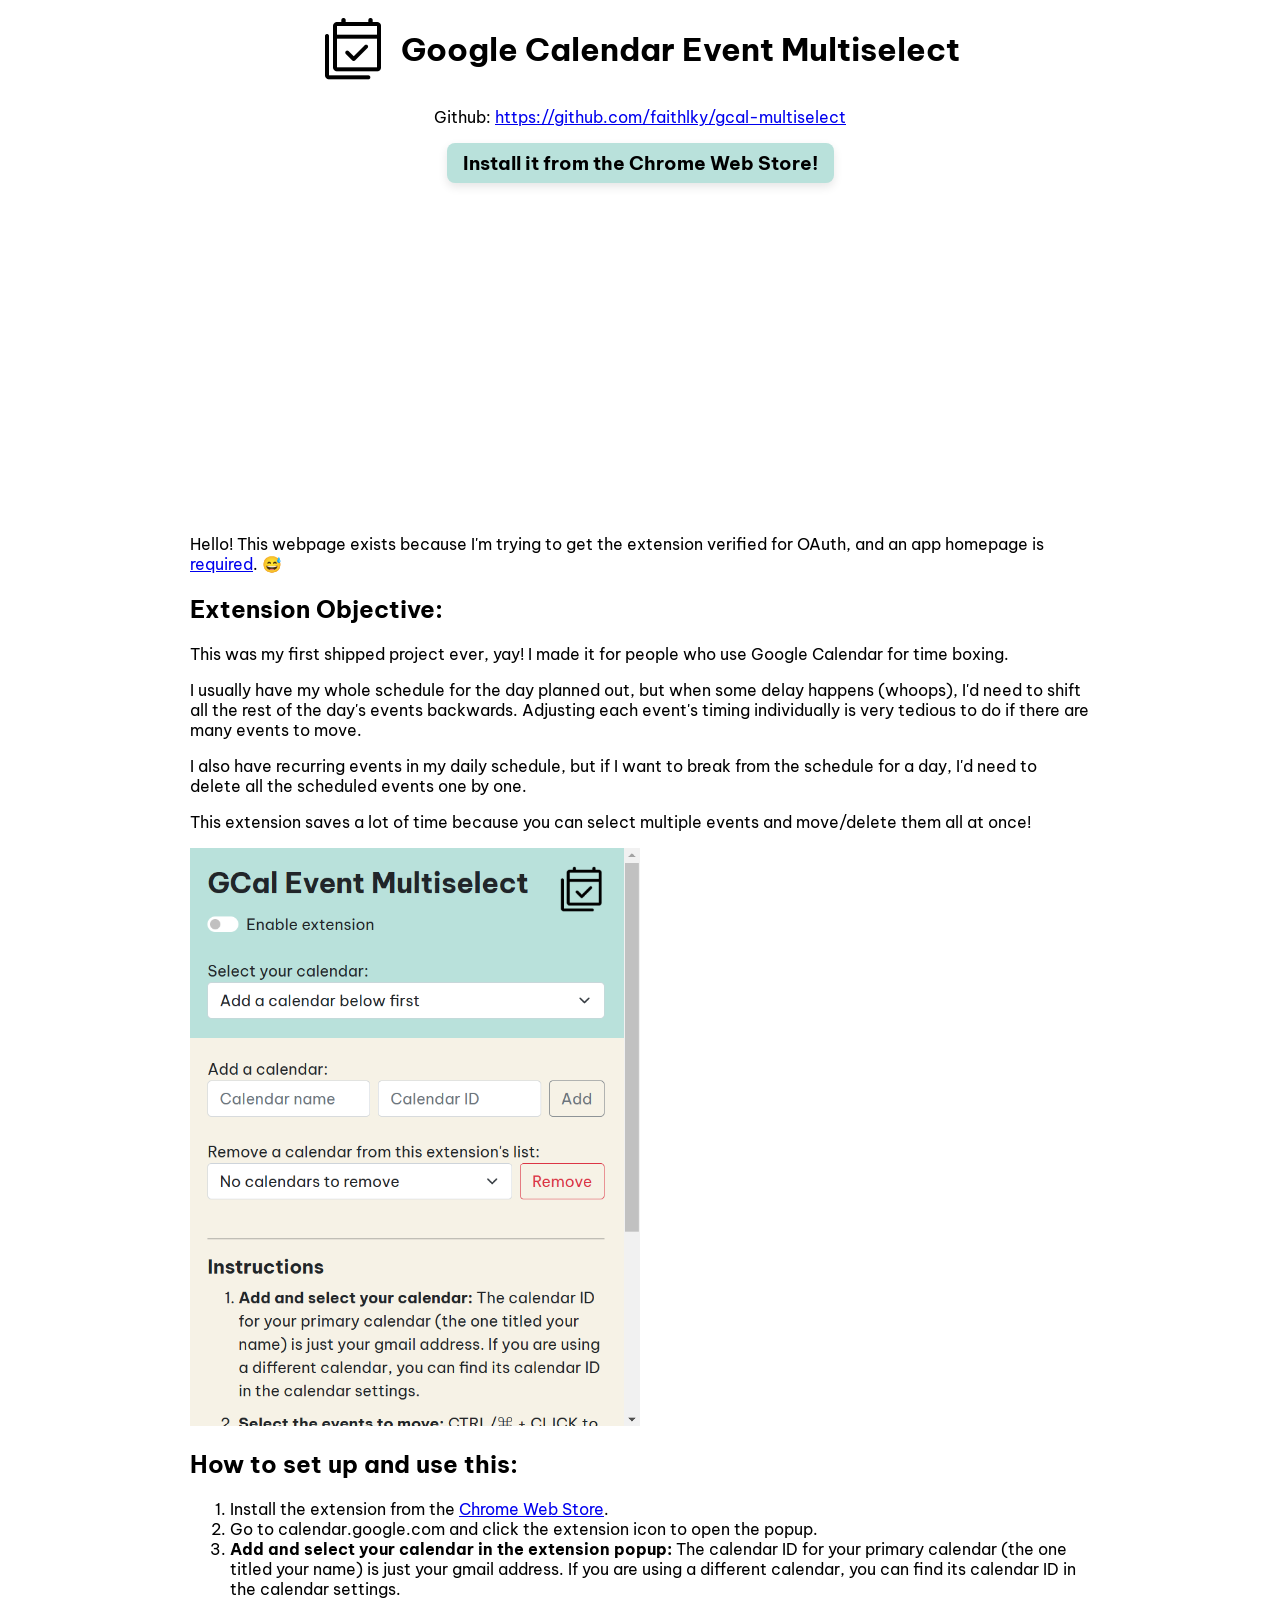
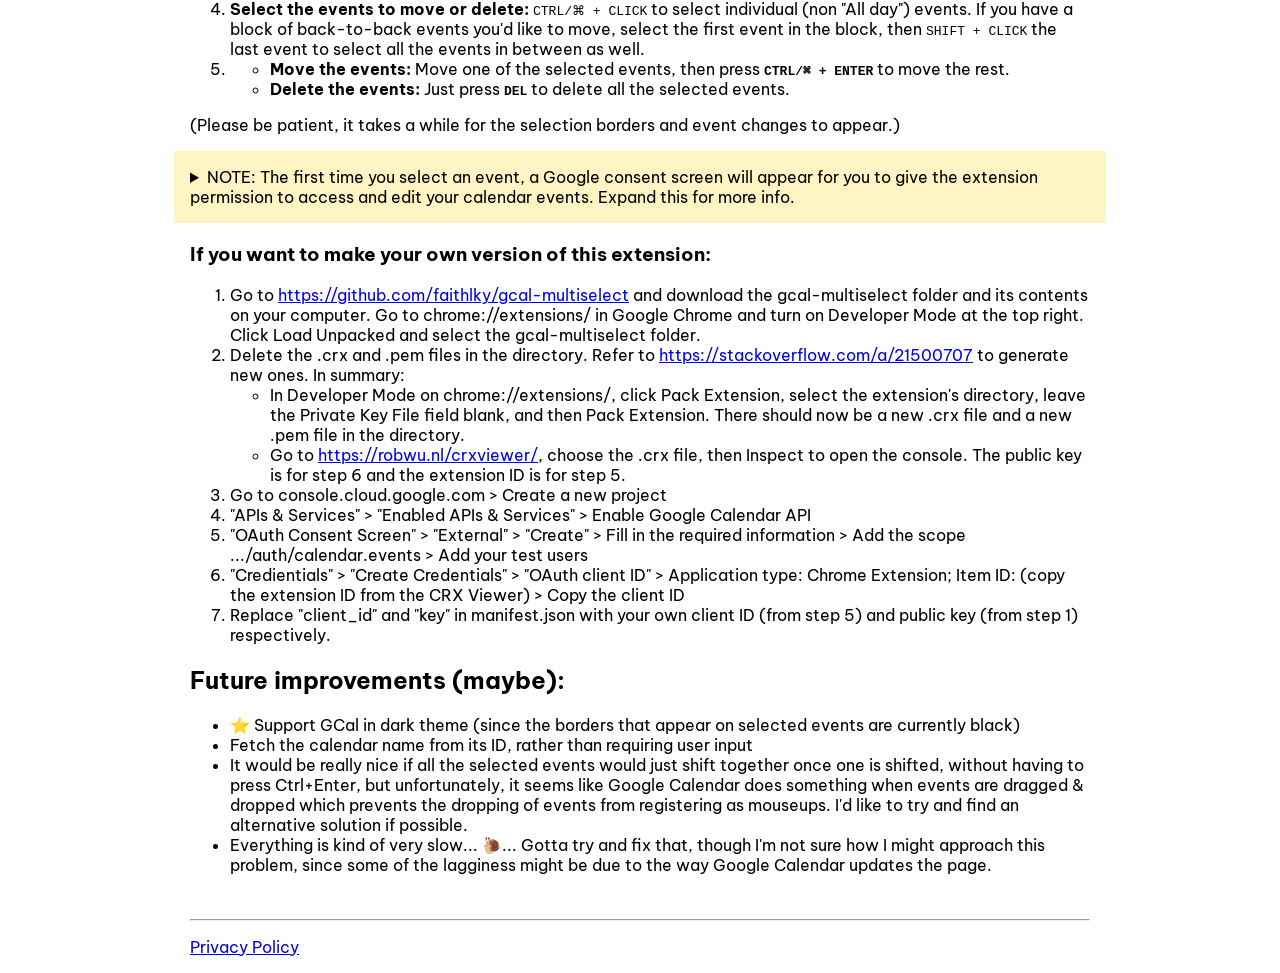
==== docs/index.html @ d0ec91a8 "Fix images path" ====
<!DOCTYPE html>
<html lang="en">
<head>
    <meta charset="UTF-8">
    <meta name="viewport" content="width=device-width, initial-scale=1.0">
    <title>Google Calendar Event Multiselect | Home</title>
    <link rel="icon" type="image/x-icon" href="images/favicon.ico">
    <link rel="stylesheet" href="gcal-multiselect-styles.css">
</head>
<body>
<div class="main-container">
    <div class="top-section">
        <div class="title">
            <img src="images/icon-128-black.png" style="height: 4rem; width: 4rem">
            <h1>Google Calendar Event Multiselect</h1>
        </div>
        <p>Github: <a href="https://github.com/faithlky/gcal-multiselect" target="_blank">https://github.com/faithlky/gcal-multiselect</a></p>
        <a id="install-link" href="https://chromewebstore.google.com/detail/google-calendar-event-mul/eocpakpdohecpcnfjmgohbkkcdeedhfo" target="_blank">Install it from the Chrome Web Store!</a>
        <br>
        <iframe width="560" height="315" src="https://www.youtube.com/embed/FStZ2e6FwVU?si=cIw6VZqIz02MtZmo" title="YouTube video player" frameborder="0" allow="accelerometer; autoplay; clipboard-write; encrypted-media; gyroscope; picture-in-picture; web-share" referrerpolicy="strict-origin-when-cross-origin" allowfullscreen></iframe>
    </div>
    <p>Hello! This webpage exists because I'm trying to get the extension verified for OAuth, and an app homepage is <a href="https://support.google.com/cloud/answer/13464321?sjid=13385238972695476127-NC" target="_blank">required</a>. 😅</p>
    <h2>Extension Objective:</h2>
    <p>This was my first shipped project ever, yay! I made it for people who use Google Calendar for time boxing.</p>
    <p>I usually have my whole schedule for the day planned out, but when some delay happens (whoops), I&#39;d need to shift all the rest of the day&#39;s events backwards. Adjusting each event&#39;s timing individually is very tedious to do if there are many events to move.</p>
    <p>I also have recurring events in my daily schedule, but if I want to break from the schedule for a day, I&#39;d need to delete all the scheduled events one by one.</p>
    <p>This extension saves a lot of time because you can select multiple events and move/delete them all at once!</p>
    <p><img src="images/popup-screenshot.png" alt="Screenshot of extension popup"></p>
    <h2>How to set up and use this:</h2>
    <ol>
        <li>Install the extension from the <a href="https://chromewebstore.google.com/detail/google-calendar-event-mul/eocpakpdohecpcnfjmgohbkkcdeedhfo" target="_blank">Chrome Web Store</a>.</li>
        <li>Go to calendar.google.com and click the extension icon to open the popup.</li>
        <li><strong>Add and select your calendar in the extension popup:</strong> The calendar ID for your primary calendar (the one titled your name) is just your gmail address. If you are using a different calendar, you can find its calendar ID in the calendar settings.</li>
        <li><strong>Select the events to move or delete:</strong> <code>CTRL/⌘ + CLICK</code> to select individual (non &quot;All day&quot;) events. If you have a block of back-to-back events you&#39;d like to move, select the first event in the block, then <code>SHIFT + CLICK</code> the last event to select all the events in between as well.</li>
        <li><ul>
            <li><strong>Move the events:</strong> Move one of the selected events, then press <strong><code>CTRL/⌘ + ENTER</code></strong> to move the rest.</li>
            <li><strong>Delete the events:</strong> Just press <strong><code>DEL</code></strong> to delete all the selected events.</li>
        </ul>
        </li>
    </ol>
    <p>(Please be patient, it takes a while for the selection borders and event changes to appear.)</p>
    <details>
        <summary>NOTE: The first time you select an event, a Google consent screen will appear for you to give the extension permission to access and edit your calendar events. Expand this for more info.</summary>
        <br>
        <img src="images/OAuth%20screen%201%20-%20choose%20account.png" alt="Screenshot of Google consent screen">
        <p>After choosing your account, you will see this warning, which is here because the extension makes use of the Google Calendar API&#39;s &quot;.../auth/calendar.events&quot; scope (permission to view and edit events on all your calendars). This is categorised as a sensitive scope as it grants access to private Google User Data, so I need to submit the extension for <a href="https://support.google.com/cloud/answer/13463073?sjid=13385238972695476127-NC" target="_blank">verification</a> by Google. I'm still trying to get it verified; please 🐻 with me!</p>
        <p>So for now, just click &quot;Advanced&quot; at the bottom, then click &quot;Go to Google Calendar Event Multiselect (unsafe)&quot;.</p>
        <img src="images/OAuth%20screen%202%20-%20click%20Advanced.png" alt="Screenshot of warning saying &quot;Google hasn&#39;t verified this app&quot; with a link at the bottom saying &quot;Advanced&quot;">
        <img src="images/OAuth%20screen%203%20-%20click%20Go%20to.png" alt="Screenshot of warning saying &quot;Google hasn&#39;t verified this app&quot; with a link at the bottom saying &quot;Go to Google Calendar Event Multiselect (unsafe)&quot;">
        <p>Now click &quot;Continue&quot; :-)</p>
        <img src="images/OAuth%20screen%204%20-%20click%20Continue.png" alt="Screenshot of consent screen with &quot;Continue&quot; button">
    </details>
    <h3>If you want to make your own version of this extension:</h3>
    <ol>
        <li>Go to <a href="https://github.com/faithlky/gcal-multiselect" target="_blank">https://github.com/faithlky/gcal-multiselect</a> and download the gcal-multiselect folder and its contents on your computer. Go to chrome://extensions/ in Google Chrome and turn on Developer Mode at the top right. Click Load Unpacked and select the gcal-multiselect folder.</li>
        <li>Delete the .crx and .pem files in the directory. Refer to <a href="https://stackoverflow.com/a/21500707" target="_blank">https://stackoverflow.com/a/21500707</a> to generate new ones. In summary:
            <ul>
                <li>In Developer Mode on chrome://extensions/, click Pack Extension, select the extension&#39;s directory, leave the Private Key File field blank, and then Pack Extension. There should now be a new .crx file and a new .pem file in the directory.</li>
                <li>Go to <a href="https://robwu.nl/crxviewer/" target="_blank">https://robwu.nl/crxviewer/</a>, choose the .crx file, then Inspect to open the console. The public key is for step 6 and the extension ID is for step 5.</li>
            </ul>
        </li>
        <li>Go to console.cloud.google.com &gt; Create a new project</li>
        <li>&quot;APIs &amp; Services&quot; &gt; &quot;Enabled APIs &amp; Services&quot; &gt; Enable Google Calendar API</li>
        <li>&quot;OAuth Consent Screen&quot; &gt; &quot;External&quot; &gt; &quot;Create&quot; &gt; Fill in the required information &gt; Add the scope .../auth/calendar.events &gt; Add your test users</li>
        <li>&quot;Credientials&quot; &gt; &quot;Create Credentials&quot; &gt; &quot;OAuth client ID&quot; &gt; Application type: Chrome Extension; Item ID: (copy the extension ID from the CRX Viewer) &gt; Copy the client ID</li>
        <li>Replace &quot;client_id&quot; and &quot;key&quot; in manifest.json with your own client ID (from step 5) and public key (from step 1) respectively.</li>
    </ol>
    <h2>Future improvements (maybe):</h2>
    <ul>
        <li>⭐ Support GCal in dark theme (since the borders that appear on selected events are currently black)</li>
        <li>Fetch the calendar name from its ID, rather than requiring user input</li>
        <li>It would be really nice if all the selected events would just shift together once one is shifted, without having to press Ctrl+Enter, but unfortunately, it seems like Google Calendar does something when events are dragged &amp; dropped which prevents the dropping of events from registering as mouseups. I&#39;d like to try and find an alternative solution if possible.</li>
        <li>Everything is kind of very slow... 🐌... Gotta try and fix that, though I&#39;m not sure how I might approach this problem, since some of the lagginess might be due to the way Google Calendar updates the page.</li>
    </ul>
    <br>
    <footer>
        <hr>
        <p><a href="https://faithlky.xyz/gcal-multiselect/privacy-policy.html">Privacy Policy</a></p>
    </footer>
</div>
</body>
</html>
---- docs/gcal-multiselect-styles.css ----
@import url('https://fonts.googleapis.com/css2?family=Be+Vietnam+Pro:ital,wght@0,100;0,200;0,300;0,400;0,500;0,600;0,700;0,800;0,900;1,100;1,200;1,300;1,400;1,500;1,600;1,700;1,800;1,900&display=swap');

body {
    font-family: "Be Vietnam Pro", sans-serif;
}

details {
    background-color: #fff5c4;
    padding: 1rem;
    margin: 0 -1rem 0 -1rem;
}

details:open {
    background-color: #f6f2e6;
}

img {
    max-width: 450px;
}

.main-container {
    max-width: 900px;
    margin: 0 auto;
}

.title {
    display: flex;
    align-items: center;
    justify-content: center;
    gap: 1rem;
}

.top-section {
    display: flex;
    align-items: center;
    flex-direction: column;
}

#install-link {
    text-decoration: none;
    color: black;
    font-weight: 700;
    font-size: 1.2rem;
    background-color: #B9E1DB;
    padding: 0.5rem 1rem;
    border-radius: 0.5rem;
    box-shadow: 0 4px 10px 0 rgba(0, 0, 0, .1);
    transition: all 0.5s ease 0s;
}

#install-link:hover {
    background-color: #abcfc9;
    box-shadow: 0 4px 10px 0 rgba(0, 0, 0, .2);
    transform: translateY(-3px);
}
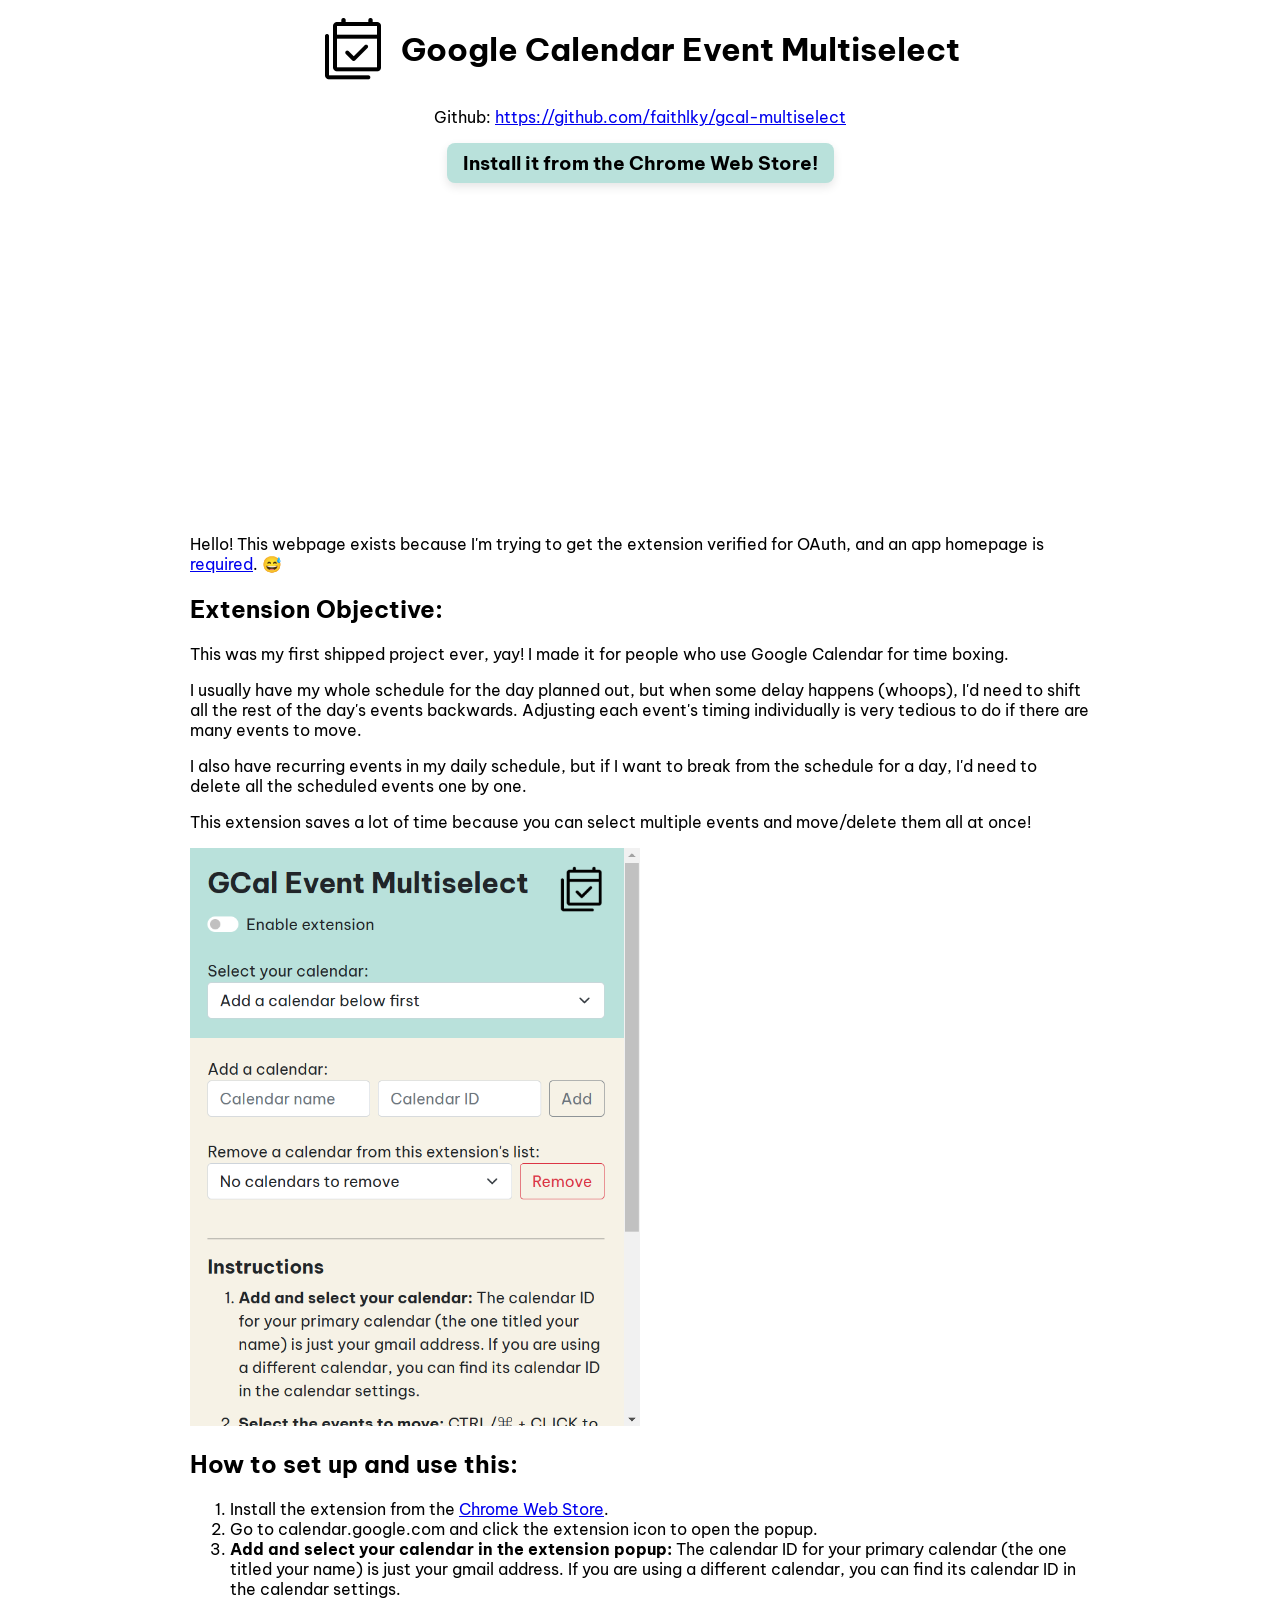
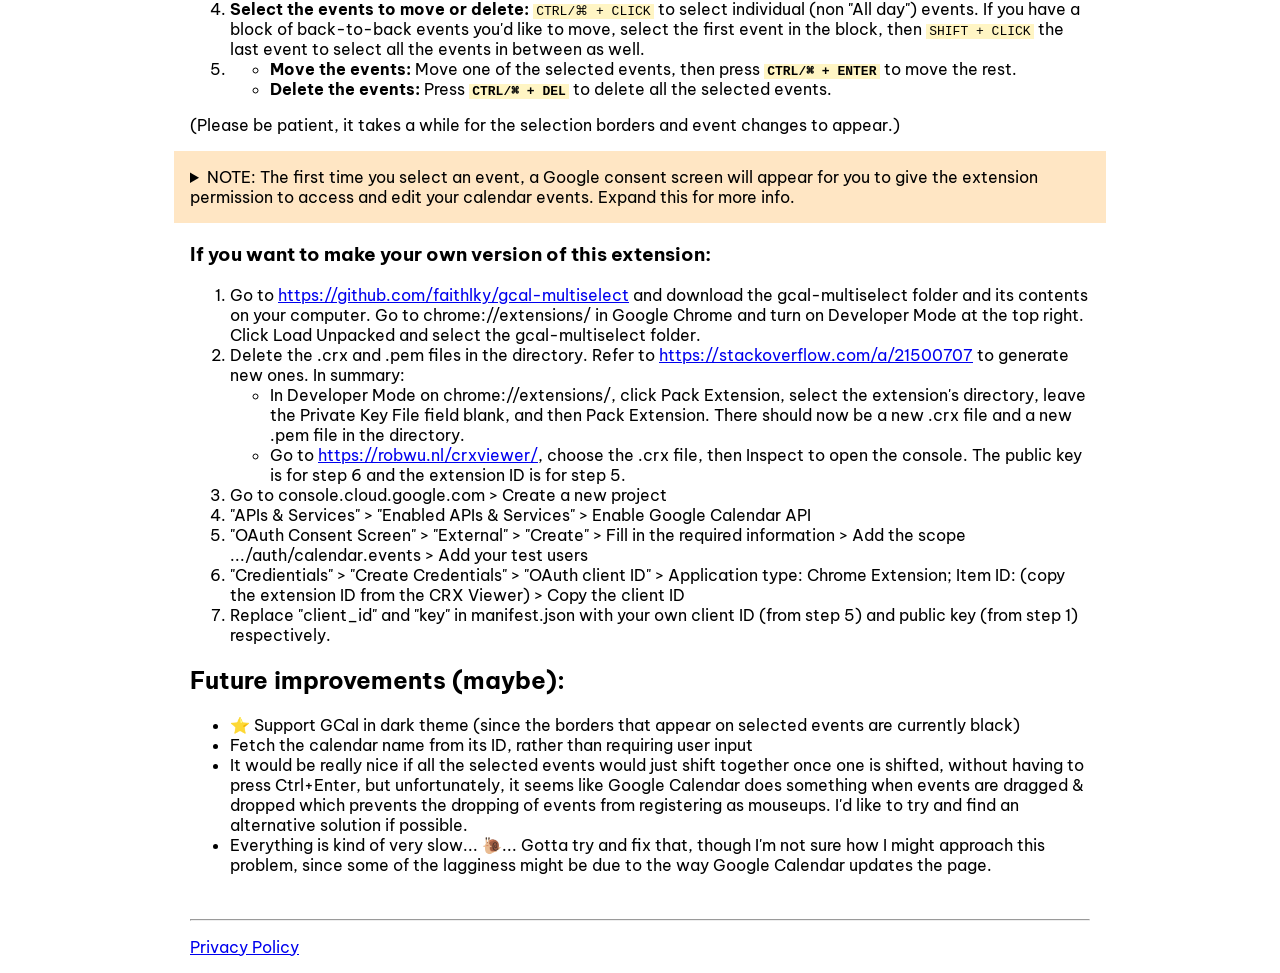
==== commit e26f989c: "CTRL+DEL to delete selected events instead of just DEL" ====
--- a/docs/index.html
+++ b/docs/index.html
@@ -31,10 +31,10 @@
         <li>Install the extension from the <a href="https://chromewebstore.google.com/detail/google-calendar-event-mul/eocpakpdohecpcnfjmgohbkkcdeedhfo" target="_blank">Chrome Web Store</a>.</li>
         <li>Go to calendar.google.com and click the extension icon to open the popup.</li>
         <li><strong>Add and select your calendar in the extension popup:</strong> The calendar ID for your primary calendar (the one titled your name) is just your gmail address. If you are using a different calendar, you can find its calendar ID in the calendar settings.</li>
-        <li><strong>Select the events to move or delete:</strong> <code>CTRL/⌘ + CLICK</code> to select individual (non &quot;All day&quot;) events. If you have a block of back-to-back events you&#39;d like to move, select the first event in the block, then <code>SHIFT + CLICK</code> the last event to select all the events in between as well.</li>
+        <li><strong>Select the events to move or delete:</strong> <kbd>CTRL/⌘ + CLICK</kbd> to select individual (non &quot;All day&quot;) events. If you have a block of back-to-back events you&#39;d like to move, select the first event in the block, then <kbd>SHIFT + CLICK</kbd> the last event to select all the events in between as well.</li>
         <li><ul>
-            <li><strong>Move the events:</strong> Move one of the selected events, then press <strong><code>CTRL/⌘ + ENTER</code></strong> to move the rest.</li>
-            <li><strong>Delete the events:</strong> Just press <strong><code>DEL</code></strong> to delete all the selected events.</li>
+            <li><strong>Move the events:</strong> Move one of the selected events, then press <strong><kbd>CTRL/⌘ + ENTER</kbd></strong> to move the rest.</li>
+            <li><strong>Delete the events:</strong> Press <strong><kbd>CTRL/⌘ + DEL</kbd></strong> to delete all the selected events.</li>
         </ul>
         </li>
     </ol>
--- a/docs/gcal-multiselect-styles.css
+++ b/docs/gcal-multiselect-styles.css
@@ -4,8 +4,13 @@
     font-family: "Be Vietnam Pro", sans-serif;
 }
 
+kbd {
+    background-color: #fff5c4;
+    padding: 0 0.2rem;
+}
+
 details {
-    background-color: #fff5c4;
+    background-color: #ffe6c4;
     padding: 1rem;
     margin: 0 -1rem 0 -1rem;
 }
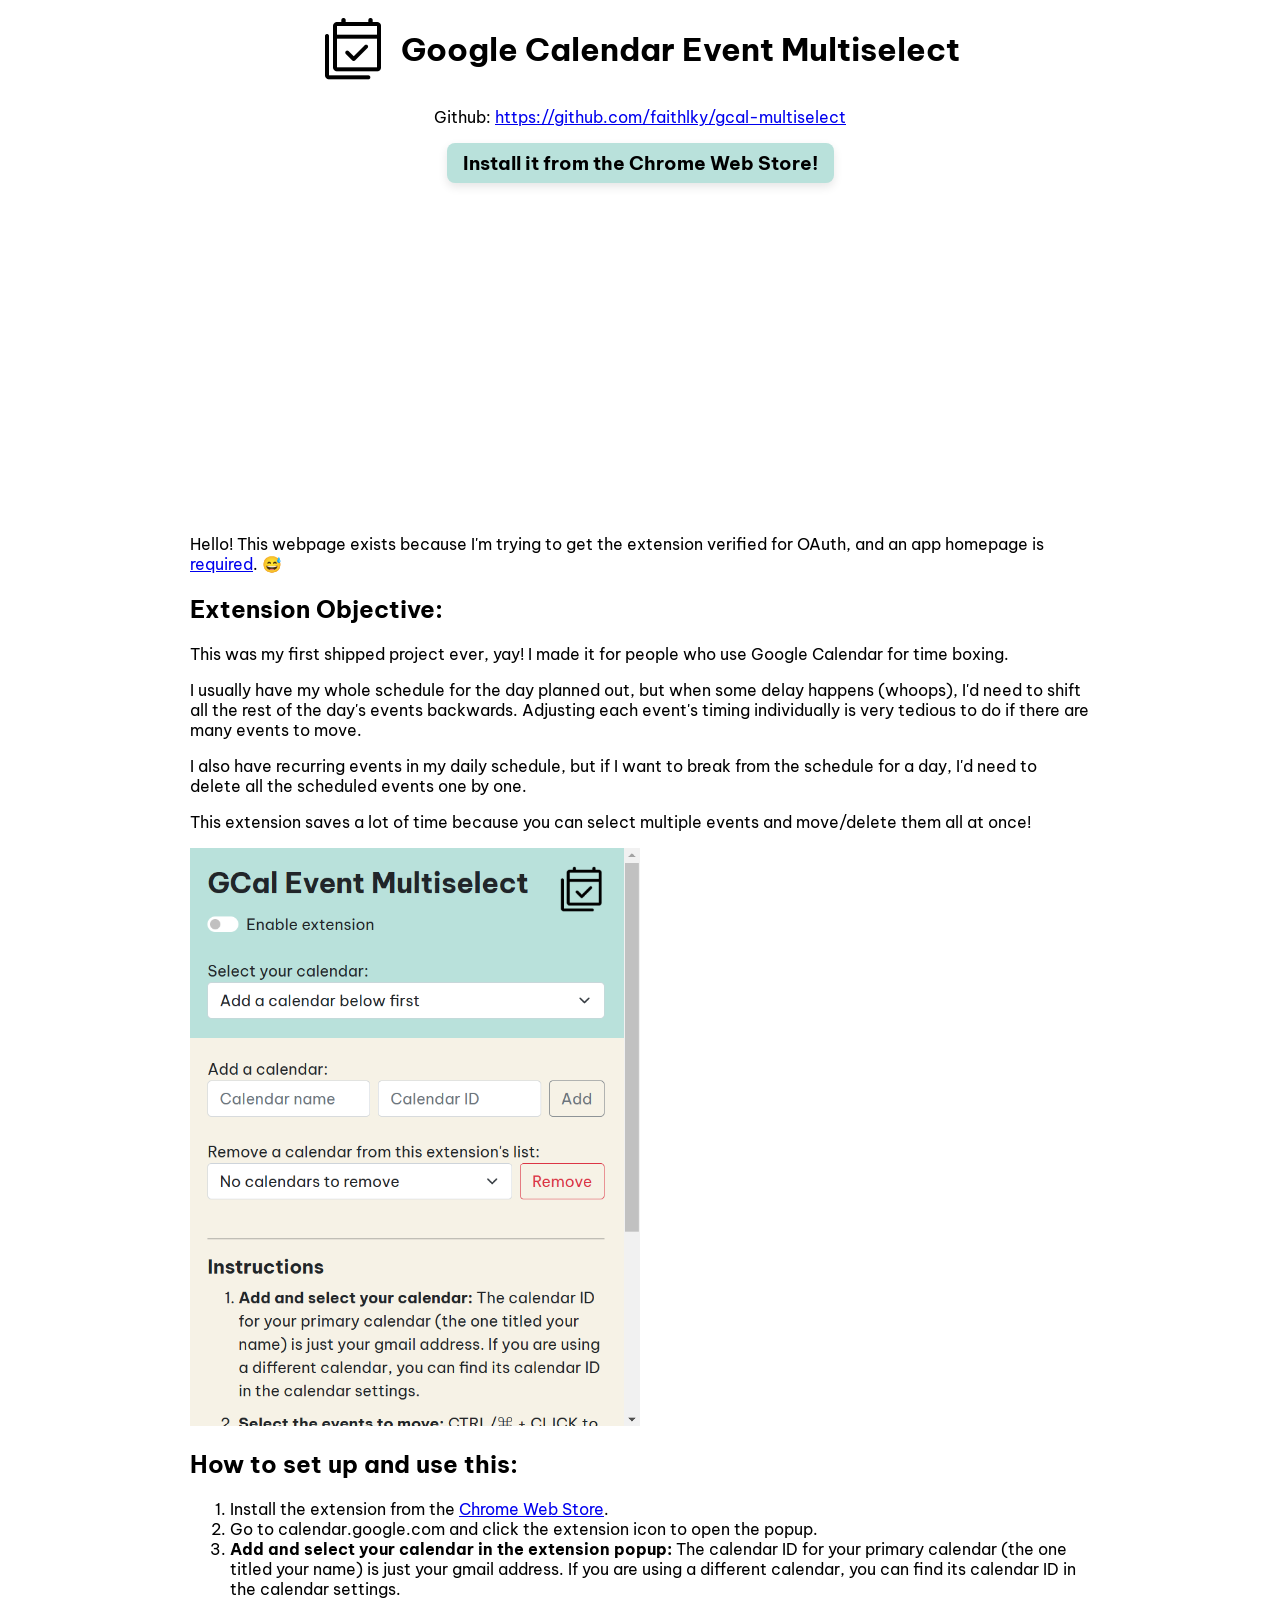
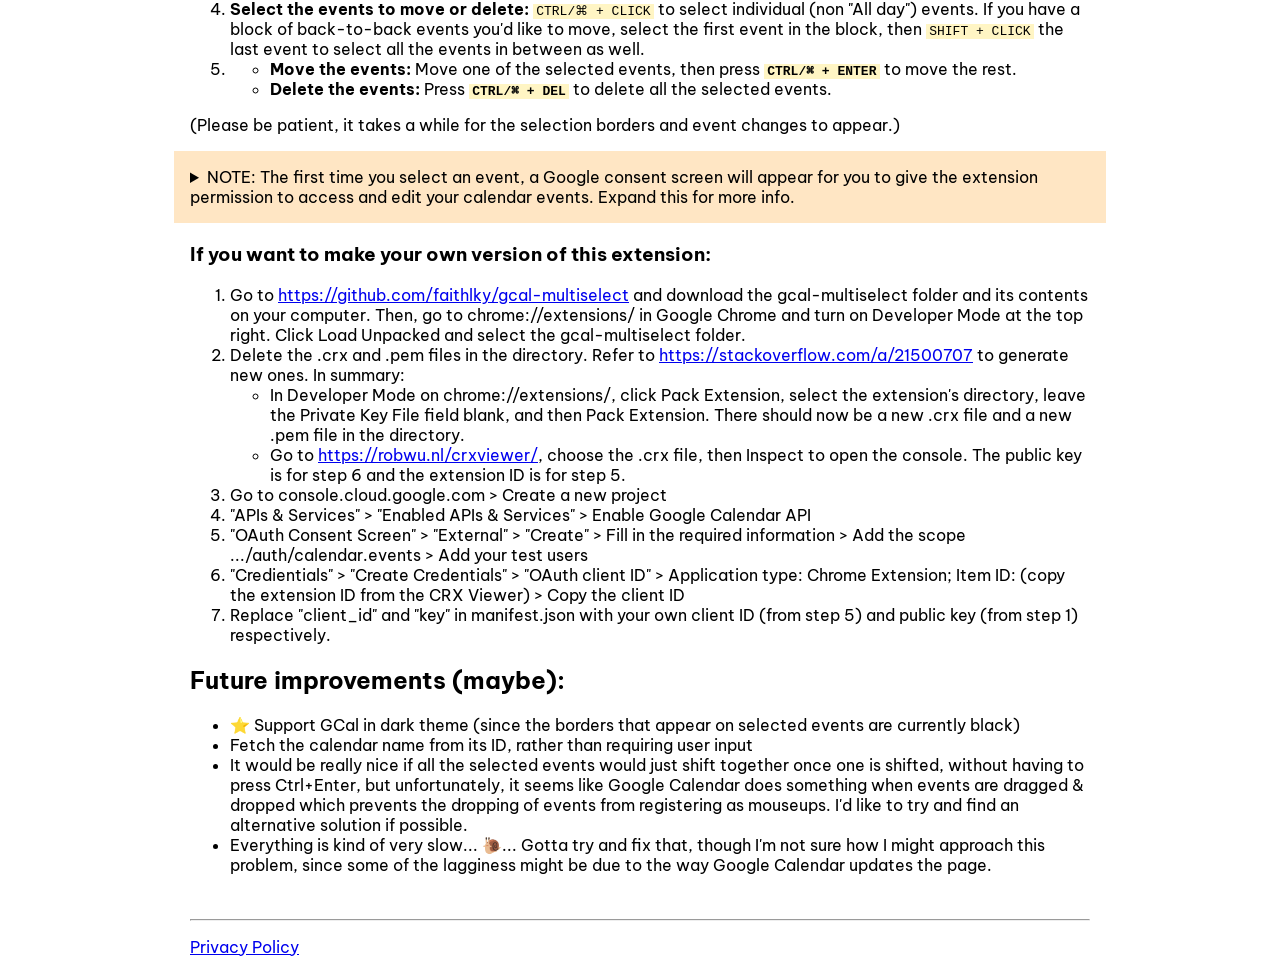
==== commit a674f86c: "Corrected the version number" ====
--- a/docs/index.html
+++ b/docs/index.html
@@ -52,7 +52,7 @@
     </details>
     <h3>If you want to make your own version of this extension:</h3>
     <ol>
-        <li>Go to <a href="https://github.com/faithlky/gcal-multiselect" target="_blank">https://github.com/faithlky/gcal-multiselect</a> and download the gcal-multiselect folder and its contents on your computer. Go to chrome://extensions/ in Google Chrome and turn on Developer Mode at the top right. Click Load Unpacked and select the gcal-multiselect folder.</li>
+        <li>Go to <a href="https://github.com/faithlky/gcal-multiselect" target="_blank">https://github.com/faithlky/gcal-multiselect</a> and download the gcal-multiselect folder and its contents on your computer. Then, go to chrome://extensions/ in Google Chrome and turn on Developer Mode at the top right. Click Load Unpacked and select the gcal-multiselect folder.</li>
         <li>Delete the .crx and .pem files in the directory. Refer to <a href="https://stackoverflow.com/a/21500707" target="_blank">https://stackoverflow.com/a/21500707</a> to generate new ones. In summary:
             <ul>
                 <li>In Developer Mode on chrome://extensions/, click Pack Extension, select the extension&#39;s directory, leave the Private Key File field blank, and then Pack Extension. There should now be a new .crx file and a new .pem file in the directory.</li>
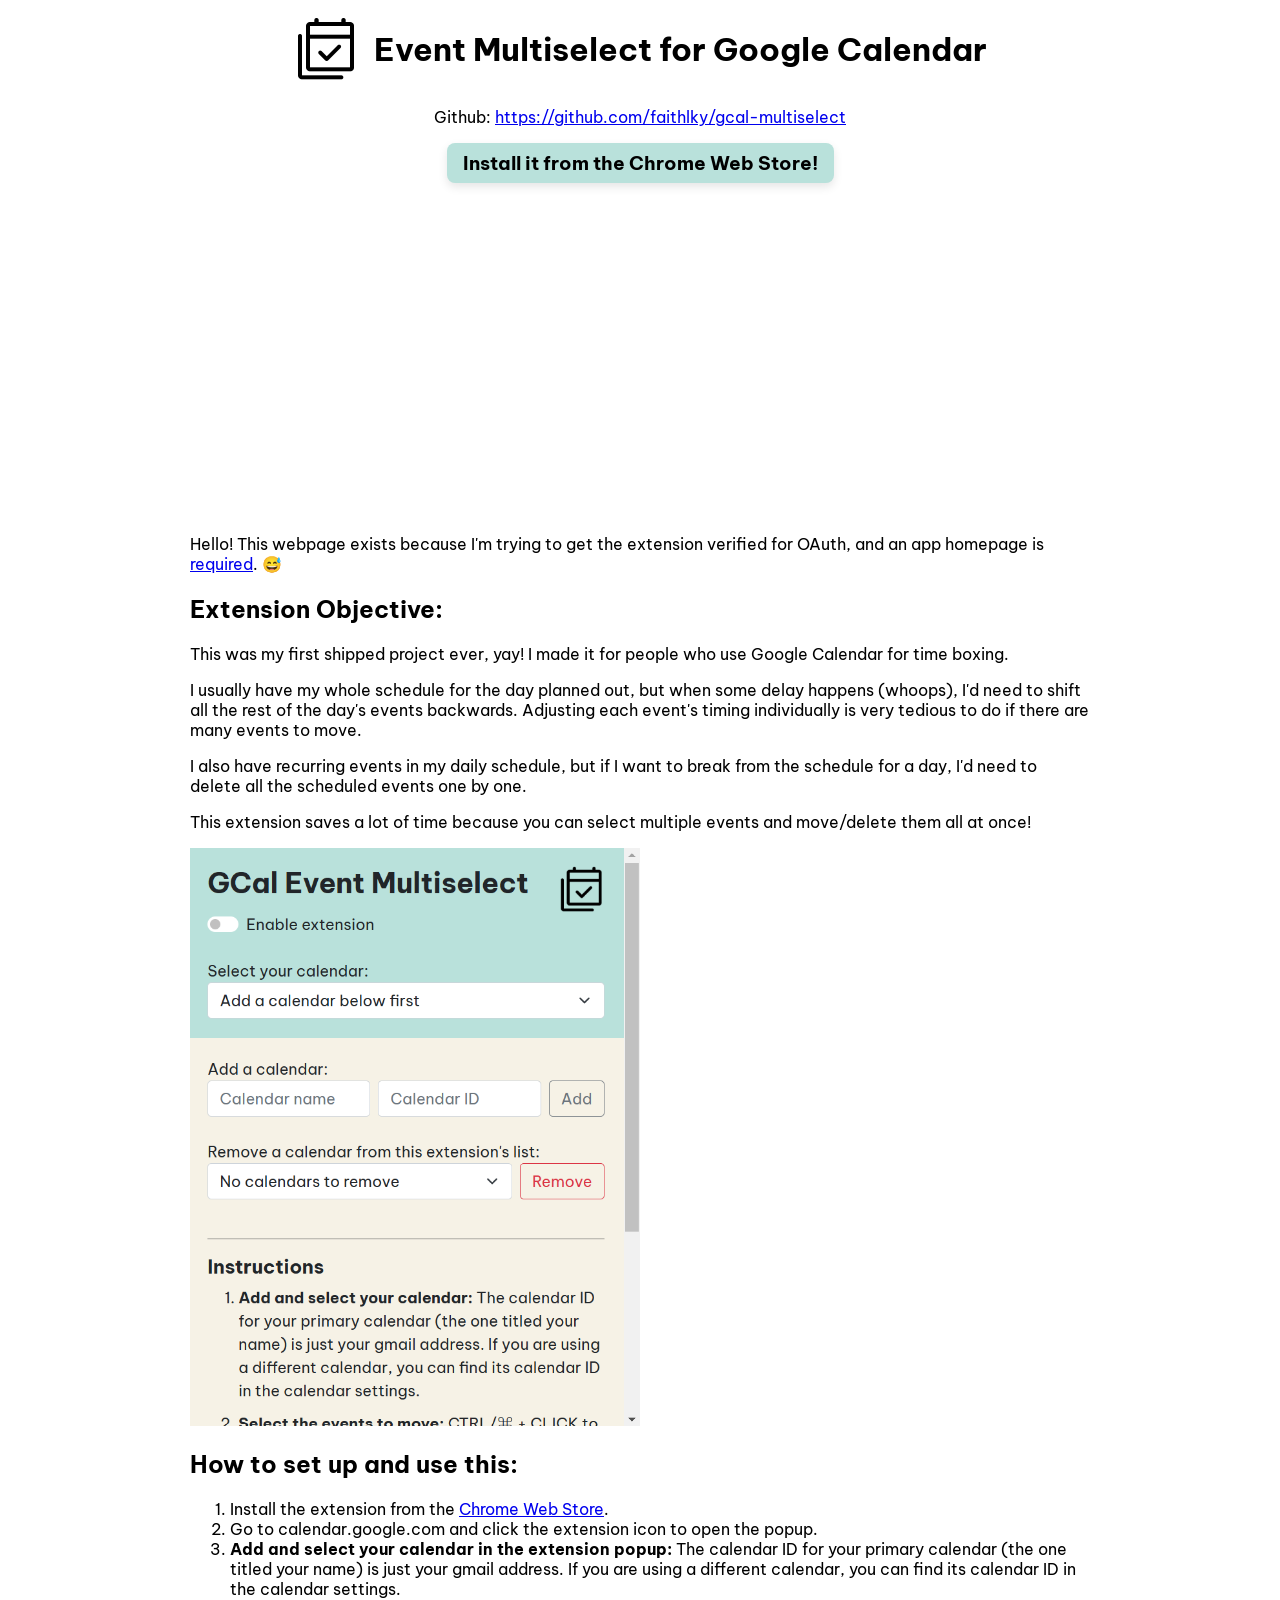
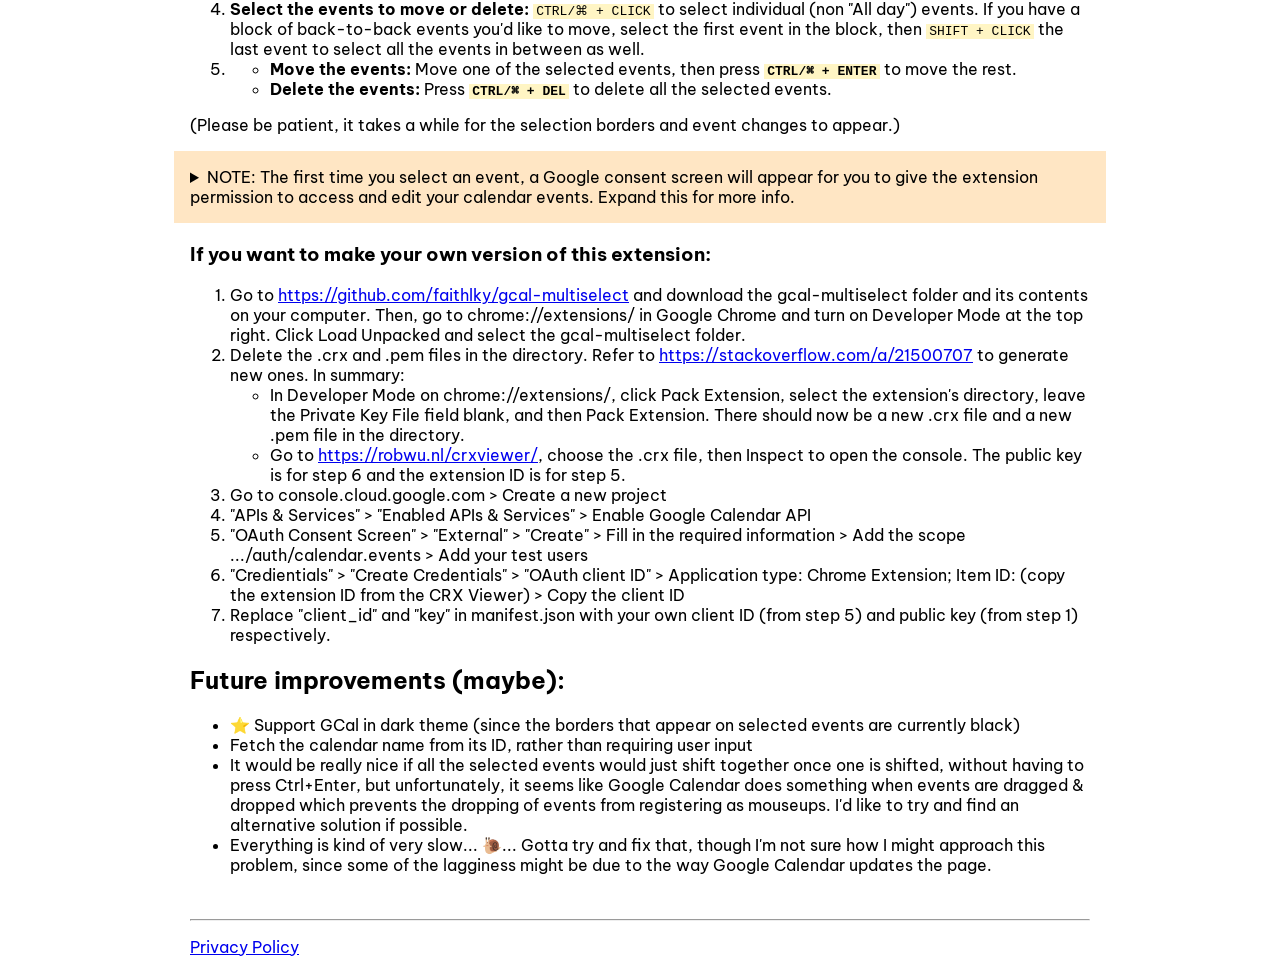
==== commit 73be4fa7: "renamed to Event Multiselect for Google Calendar for OAuth verification branding guidelines" ====
--- a/docs/index.html
+++ b/docs/index.html
@@ -3,7 +3,7 @@
 <head>
     <meta charset="UTF-8">
     <meta name="viewport" content="width=device-width, initial-scale=1.0">
-    <title>Google Calendar Event Multiselect | Home</title>
+    <title>Event Multiselect for Google Calendar | Home</title>
     <link rel="icon" type="image/x-icon" href="images/favicon.ico">
     <link rel="stylesheet" href="gcal-multiselect-styles.css">
 </head>
@@ -12,7 +12,7 @@
     <div class="top-section">
         <div class="title">
             <img src="images/icon-128-black.png" style="height: 4rem; width: 4rem">
-            <h1>Google Calendar Event Multiselect</h1>
+            <h1>Event Multiselect for Google Calendar</h1>
         </div>
         <p>Github: <a href="https://github.com/faithlky/gcal-multiselect" target="_blank">https://github.com/faithlky/gcal-multiselect</a></p>
         <a id="install-link" href="https://chromewebstore.google.com/detail/google-calendar-event-mul/eocpakpdohecpcnfjmgohbkkcdeedhfo" target="_blank">Install it from the Chrome Web Store!</a>
@@ -49,6 +49,7 @@
         <img src="images/OAuth%20screen%203%20-%20click%20Go%20to.png" alt="Screenshot of warning saying &quot;Google hasn&#39;t verified this app&quot; with a link at the bottom saying &quot;Go to Google Calendar Event Multiselect (unsafe)&quot;">
         <p>Now click &quot;Continue&quot; :-)</p>
         <img src="images/OAuth%20screen%204%20-%20click%20Continue.png" alt="Screenshot of consent screen with &quot;Continue&quot; button">
+        <p><i>These instructions can also be found <a href="https://gcal-multiselect.faithlky.xyz/oauth-consent-screen-instructions">here</a>.</i></p>
     </details>
     <h3>If you want to make your own version of this extension:</h3>
     <ol>
@@ -75,7 +76,7 @@
     <br>
     <footer>
         <hr>
-        <p><a href="https://faithlky.xyz/gcal-multiselect/privacy-policy.html">Privacy Policy</a></p>
+        <p><a href="https://faithlky.xyz/gcal-multiselect/privacy-policy">Privacy Policy</a></p>
     </footer>
 </div>
 </body>
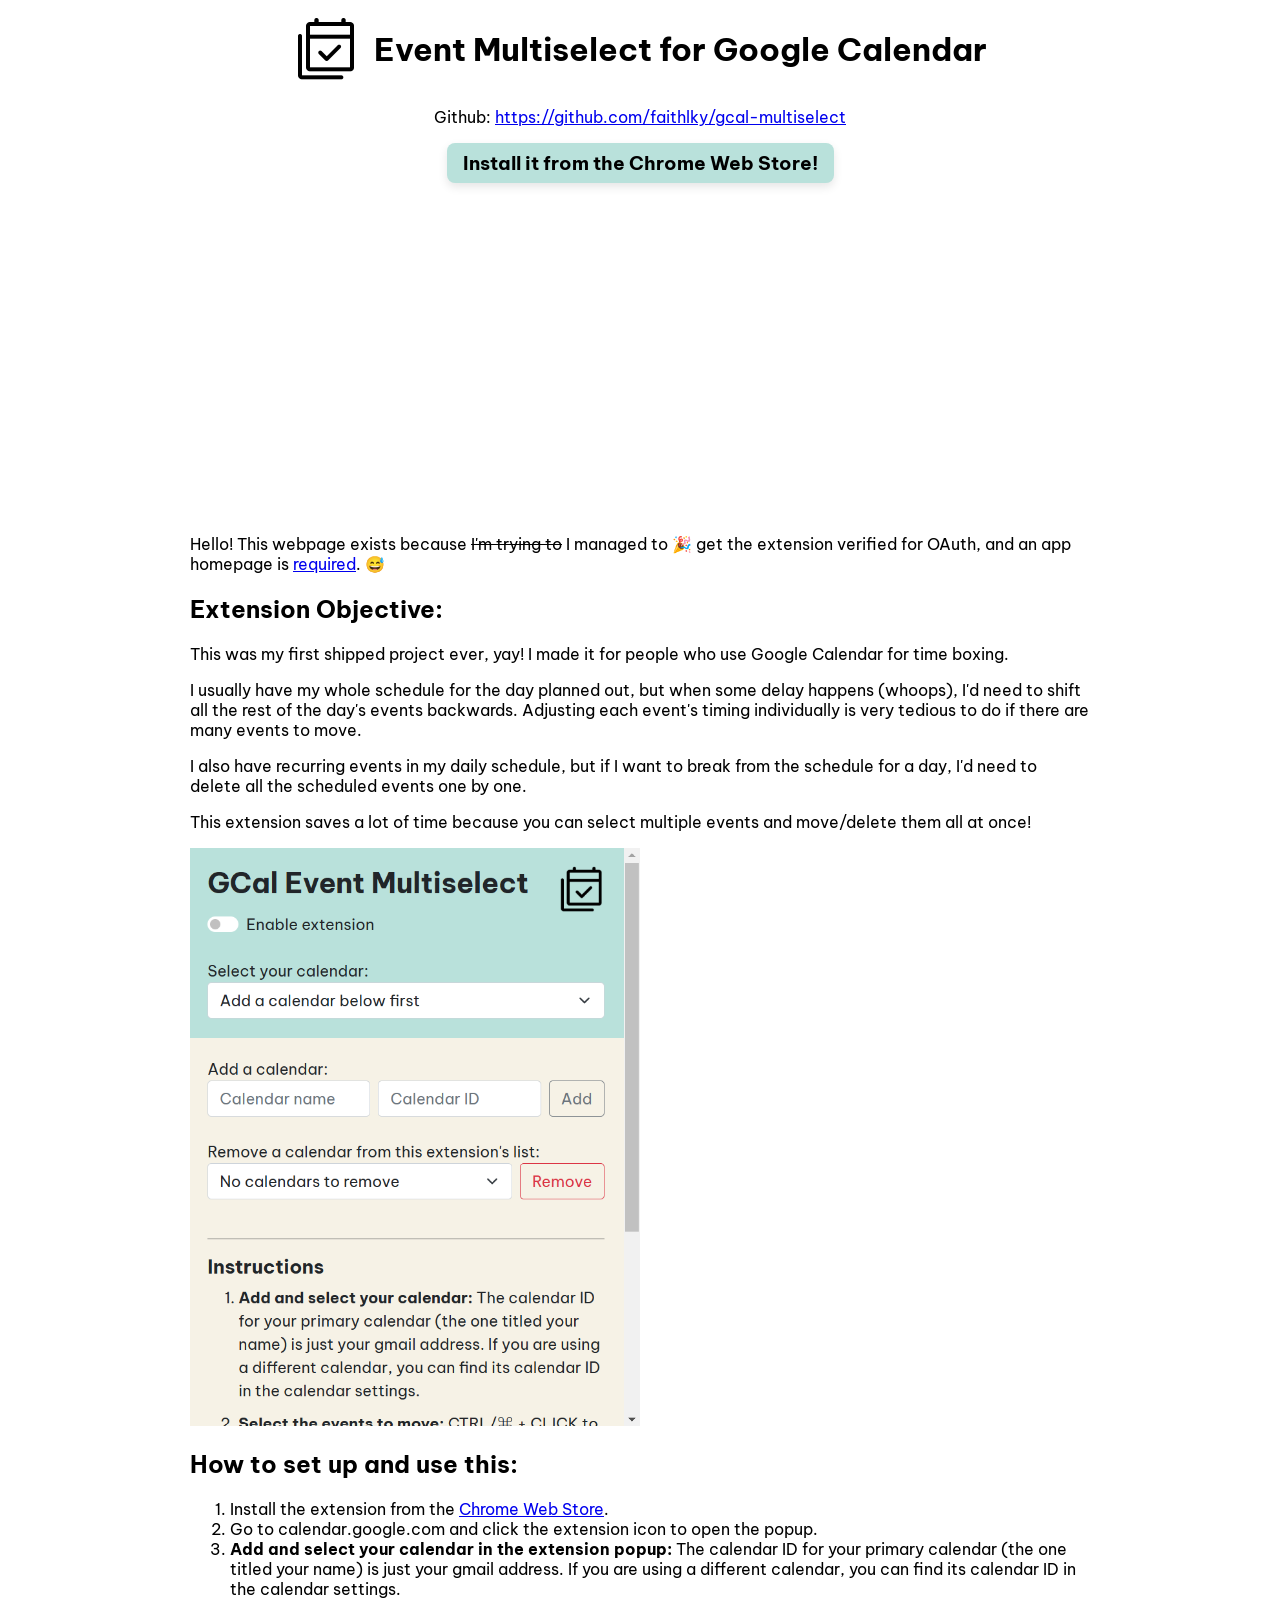
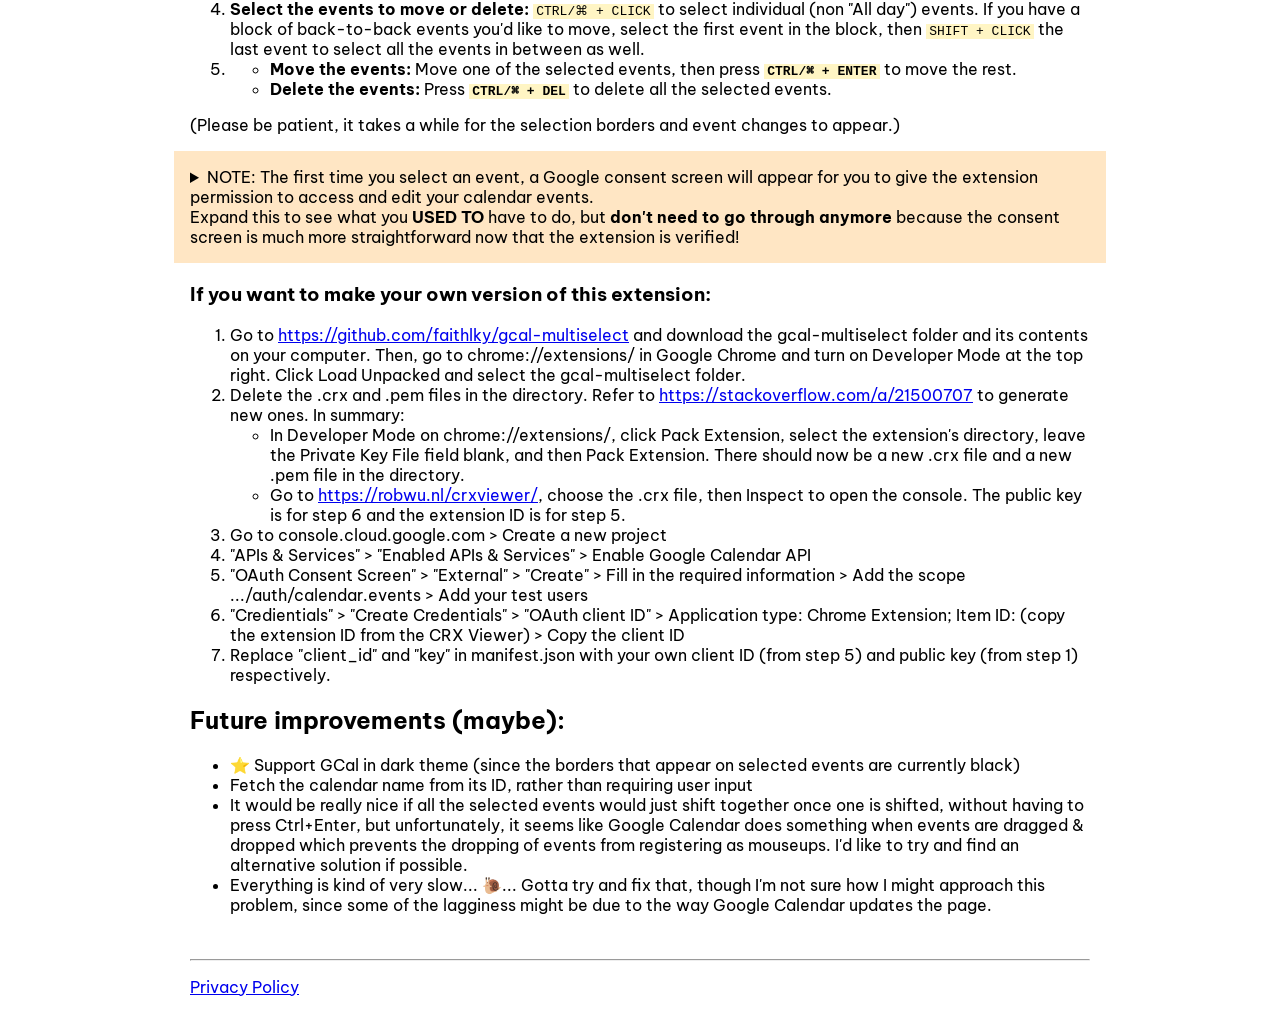
==== commit 3fb94932: "Verified!" ====
--- a/docs/index.html
+++ b/docs/index.html
@@ -17,9 +17,9 @@
         <p>Github: <a href="https://github.com/faithlky/gcal-multiselect" target="_blank">https://github.com/faithlky/gcal-multiselect</a></p>
         <a id="install-link" href="https://chromewebstore.google.com/detail/google-calendar-event-mul/eocpakpdohecpcnfjmgohbkkcdeedhfo" target="_blank">Install it from the Chrome Web Store!</a>
         <br>
-        <iframe width="560" height="315" src="https://www.youtube.com/embed/FStZ2e6FwVU?si=cIw6VZqIz02MtZmo" title="YouTube video player" frameborder="0" allow="accelerometer; autoplay; clipboard-write; encrypted-media; gyroscope; picture-in-picture; web-share" referrerpolicy="strict-origin-when-cross-origin" allowfullscreen></iframe>
+        <iframe width="560" height="315" src="https://www.youtube.com/embed/PU5or85rIw4?si=BtVBPa2Smg_FGuRm" title="YouTube video player" frameborder="0" allow="accelerometer; autoplay; clipboard-write; encrypted-media; gyroscope; picture-in-picture; web-share" referrerpolicy="strict-origin-when-cross-origin" allowfullscreen></iframe>
     </div>
-    <p>Hello! This webpage exists because I'm trying to get the extension verified for OAuth, and an app homepage is <a href="https://support.google.com/cloud/answer/13464321?sjid=13385238972695476127-NC" target="_blank">required</a>. 😅</p>
+    <p>Hello! This webpage exists because <s>I'm trying to</s> I managed to 🎉 get the extension verified for OAuth, and an app homepage is <a href="https://support.google.com/cloud/answer/13464321?sjid=13385238972695476127-NC" target="_blank">required</a>. 😅</p>
     <h2>Extension Objective:</h2>
     <p>This was my first shipped project ever, yay! I made it for people who use Google Calendar for time boxing.</p>
     <p>I usually have my whole schedule for the day planned out, but when some delay happens (whoops), I&#39;d need to shift all the rest of the day&#39;s events backwards. Adjusting each event&#39;s timing individually is very tedious to do if there are many events to move.</p>
@@ -40,8 +40,10 @@
     </ol>
     <p>(Please be patient, it takes a while for the selection borders and event changes to appear.)</p>
     <details>
-        <summary>NOTE: The first time you select an event, a Google consent screen will appear for you to give the extension permission to access and edit your calendar events. Expand this for more info.</summary>
-        <br>
+        <summary>NOTE: The first time you select an event, a Google consent screen will appear for you to give the extension permission to access and edit your calendar events.<br>Expand this to see what you <strong>USED TO</strong> have to do, but <strong>don't need to go through anymore</strong> because the consent screen is much more straightforward now that the extension is verified!</summary>
+        <p>This was the old demo video showing the full procedure:</p>
+        <iframe width="560" height="315" src="https://www.youtube.com/embed/FStZ2e6FwVU?si=cIw6VZqIz02MtZmo" title="YouTube video player" frameborder="0" allow="accelerometer; autoplay; clipboard-write; encrypted-media; gyroscope; picture-in-picture; web-share" referrerpolicy="strict-origin-when-cross-origin" allowfullscreen></iframe>
+        <br><br>
         <img src="images/OAuth%20screen%201%20-%20choose%20account.png" alt="Screenshot of Google consent screen">
         <p>After choosing your account, you will see this warning, which is here because the extension makes use of the Google Calendar API&#39;s &quot;.../auth/calendar.events&quot; scope (permission to view and edit events on all your calendars). This is categorised as a sensitive scope as it grants access to private Google User Data, so I need to submit the extension for <a href="https://support.google.com/cloud/answer/13463073?sjid=13385238972695476127-NC" target="_blank">verification</a> by Google. I'm still trying to get it verified; please 🐻 with me!</p>
         <p>So for now, just click &quot;Advanced&quot; at the bottom, then click &quot;Go to Google Calendar Event Multiselect (unsafe)&quot;.</p>
